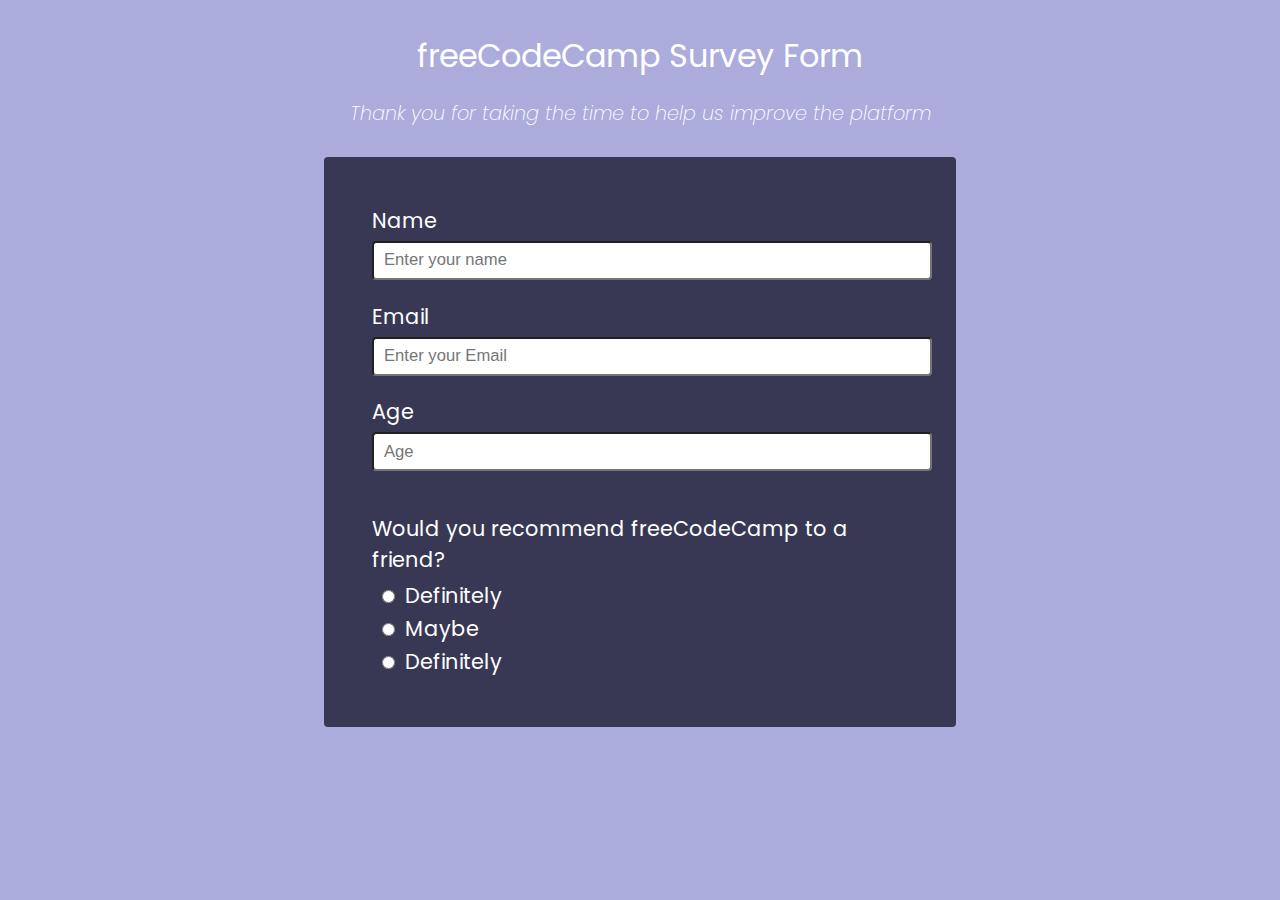
==== index.html @ d4216195 "first commit" ====
<!DOCTYPE html>
<html>
<head>
	<title>freeCodeCamp Survey Form</title>

	<link rel="stylesheet" type="text/css" href="survey_styles.css">
	<link href="https://fonts.googleapis.com/css2?family=Poppins:wght@200;400;700&display=swap" rel="stylesheet">
</head>
<body>
<div id="layer">
<header id="header">
	<h1 id="title">freeCodeCamp Survey Form</h1>
	<p id="description">Thank you for taking the time to help us improve the platform</p>
</header>

<main>
	<form id="surveyForm">
		<div class="formPart">
			<label for="name">Name</label>
			<input type="text" name="name" id="name" placeholder="Enter your name" required>
		</div>
		<div class="formPart">
			<label for="email">Email</label>
			<input type="email" name="email" id="email" placeholder="Enter your Email" required>
		</div>
		<div class="formPart">
			<label for="age">Age</label>
			<input type="number" name="age" id="age" placeholder="Age">
		</div>
		<div class="radioPart">
			<p>Would you recommend freeCodeCamp to a friend?</p>
			<input type="radio" id="definitely" name="recommendation" value="definitely"><label for="definitely">Definitely</label><br>
			<input type="radio" id="maybe" name="recommendation" value="maybe"><label for="maybe">Maybe</label><br>
			<input type="radio" id="definitely" name="recommendation" value="definitely"><label for="definitely">Definitely</label><br>
		</div>
	</form>


</main>


</div>
</body>
</html>
---- survey_styles.css ----
body {
	font-family: "Poppins", "sans-serif";
	color: white;
	background-image: linear-gradient(rgba(136, 136, 206, 0.7), rgba(136, 136, 206, 0.7)), url(https://cdn.freecodecamp.org/testable-projects-fcc/images/survey-form-background.jpeg);
}

header {
	text-align: center;
}

h1 {
	font-weight: 400;
	margin-top: 1em;
	margin-bottom: 0;
}

label {
	display: block;
	margin-bottom: 5px;
}

#description {
	font-style: italic;
	font-weight: 200;
	margin-bottom: 1.5em;
	font-size: 1.2em;
}

#surveyForm {
	background-color: rgba(27, 27, 50, 0.8);
	margin: 0 25%;
	border-radius: 0.25rem;
	padding: 3rem;
	font-size: 1.3em;
}

.formPart input {
	width: 100%;
	height: 1.5em;
	margin-bottom: 1.25em;
	padding: 5px 10px;
	border-radius: 0.25rem;
	font-size: 0.8em;
}

.radioPart label {
	display: inline;
}

.radioPart input {
	margin: 10px;
}

.radioPart p {
	margin-bottom: 5px;
}
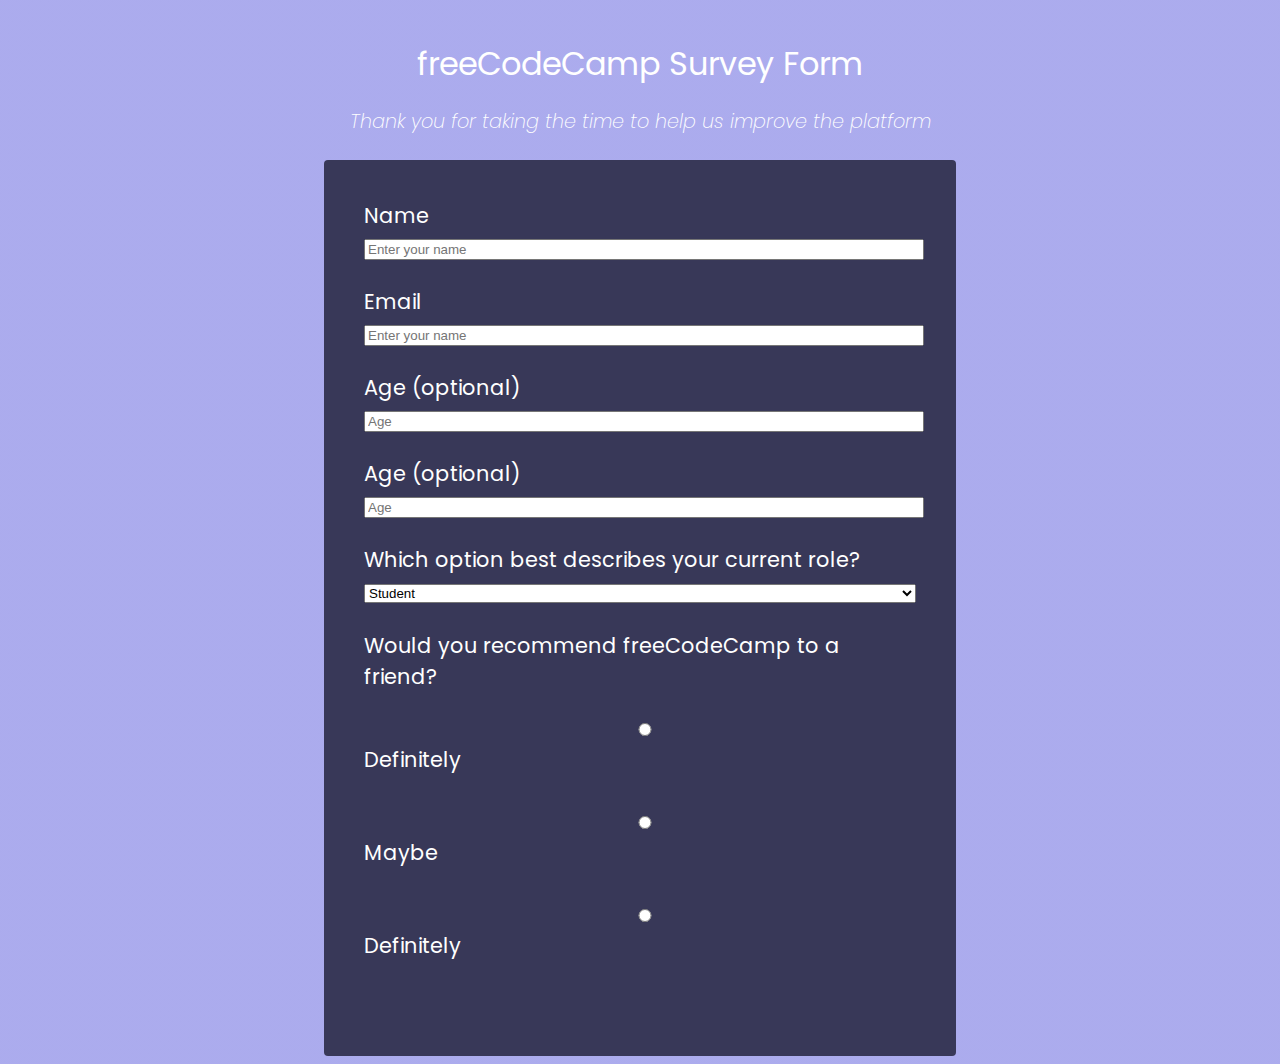
==== commit 6576e0cd: "repairing to radio button" ====
--- a/index.html
+++ b/index.html
@@ -21,9 +21,55 @@
 		</div>
 		<div class="formPart">
 			<label for="email">Email</label>
+			<input type="email" name="email" id="email" placeholder="Enter your name" required>
+		</div>
+		<div class="formPart">
+			<label for="age">Age <span id="optionalSign">(optional)</span></label>
+			<input type="number" name="age" id="age" placeholder="Age">
+		</div>
+		<div class="formPart">
+			<label for="age">Age <span id="optionalSign">(optional)</span></label>
+			<input type="number" name="age" id="age" placeholder="Age">
+		</div>
+		<div class="formPart">
+			<label for="job">Which option best describes your current role?</label>
+			<select name="job" id="job">
+				<option value="student">Student</option>
+				<option value="fullTimeJob">Full Time Job</option>
+				<option value="FullTimeLearner">Full Time Learner</option>
+				<option value="notToSay">Prefer Not To Say</option>
+				<option value="other">Other</option>
+			</select>
+		</div>
+		<div class="formPart">
+			<p>Would you recommend freeCodeCamp to a friend?</p>
+			<input type="radio" id="definitely" name="recommendation" value="definitely"><label for="definitely">Definitely</label><br>
+			<input type="radio" id="maybe" name="recommendation" value="maybe"><label for="maybe">Maybe</label><br>
+			<input type="radio" id="definitely" name="recommendation" value="definitely"><label for="definitely">Definitely</label><br>
+		</div>
+	</form>
+
+</main>
+
+
+</div>
+</body>
+</html>
+
+
+		<!-- <div class="formPart">
+			<label for="name">Name</label>
+			<input type="text" name="name" id="name" placeholder="Enter your name" required>
+		</div>
+		<div class="formPart">
+			<label for="email">Email</label>
 			<input type="email" name="email" id="email" placeholder="Enter your Email" required>
 		</div>
 		<div class="formPart">
+			<label for="age">Age</label>
+			<input type="number" name="age" id="age" placeholder="Age">
+		</div>
+		<div class="choosePart">
 			<label for="age">Age</label>
 			<input type="number" name="age" id="age" placeholder="Age">
 		</div>
@@ -32,13 +78,4 @@
 			<input type="radio" id="definitely" name="recommendation" value="definitely"><label for="definitely">Definitely</label><br>
 			<input type="radio" id="maybe" name="recommendation" value="maybe"><label for="maybe">Maybe</label><br>
 			<input type="radio" id="definitely" name="recommendation" value="definitely"><label for="definitely">Definitely</label><br>
-		</div>
-	</form>
-
-
-</main>
-
-
-</div>
-</body>
-</html>+		</div> -->--- a/survey_styles.css
+++ b/survey_styles.css
@@ -1,46 +1,69 @@
 body {
 	font-family: "Poppins", "sans-serif";
 	color: white;
-	background-image: linear-gradient(rgba(136, 136, 206, 0.7), rgba(136, 136, 206, 0.7)), url(https://cdn.freecodecamp.org/testable-projects-fcc/images/survey-form-background.jpeg);
+	background-image: linear-gradient(rgba(136, 136, 230, 0.7), rgba(136, 136, 230, 0.7)), url(https://cdn.freecodecamp.org/testable-projects-fcc/images/survey-form-background.jpeg);
 }
 
 header {
 	text-align: center;
+	padding-top: 1rem;
 }
 
 h1 {
 	font-weight: 400;
-	margin-top: 1em;
+	margin-top: 1rem;
 	margin-bottom: 0;
 }
 
 label {
 	display: block;
-	margin-bottom: 5px;
+	margin-bottom: 0;
 }
 
 #description {
 	font-style: italic;
 	font-weight: 200;
-	margin-bottom: 1.5em;
-	font-size: 1.2em;
+	margin-bottom: 1.5rem;
+	font-size: 1.2rem;
 }
 
 #surveyForm {
 	background-color: rgba(27, 27, 50, 0.8);
 	margin: 0 25%;
 	border-radius: 0.25rem;
-	padding: 3rem;
+	padding: 2.5rem;
 	font-size: 1.3em;
+}
+
+.formPart {
+	margin-bottom: 1.5rem;
+}
+
+.formPart input {
+	width: 100%;
+}
+
+#job {
+	width: 100%;
+}
+
+
+
+
+/*.formPart {
+	margin-bottom: 1.25em;
 }
 
 .formPart input {
 	width: 100%;
 	height: 1.5em;
-	margin-bottom: 1.25em;
 	padding: 5px 10px;
 	border-radius: 0.25rem;
 	font-size: 0.8em;
+}
+
+.radioPart {
+	margin-bottom: 1.25em;
 }
 
 .radioPart label {
@@ -49,8 +72,14 @@
 
 .radioPart input {
 	margin: 10px;
+	height: 1.3rem;
+	width: 1.3rem;
 }
 
 .radioPart p {
-	margin-bottom: 5px;
-}+	margin: 5px 0;
+}
+
+.choosePart {
+	margin-bottom: 1.25em;
+}*/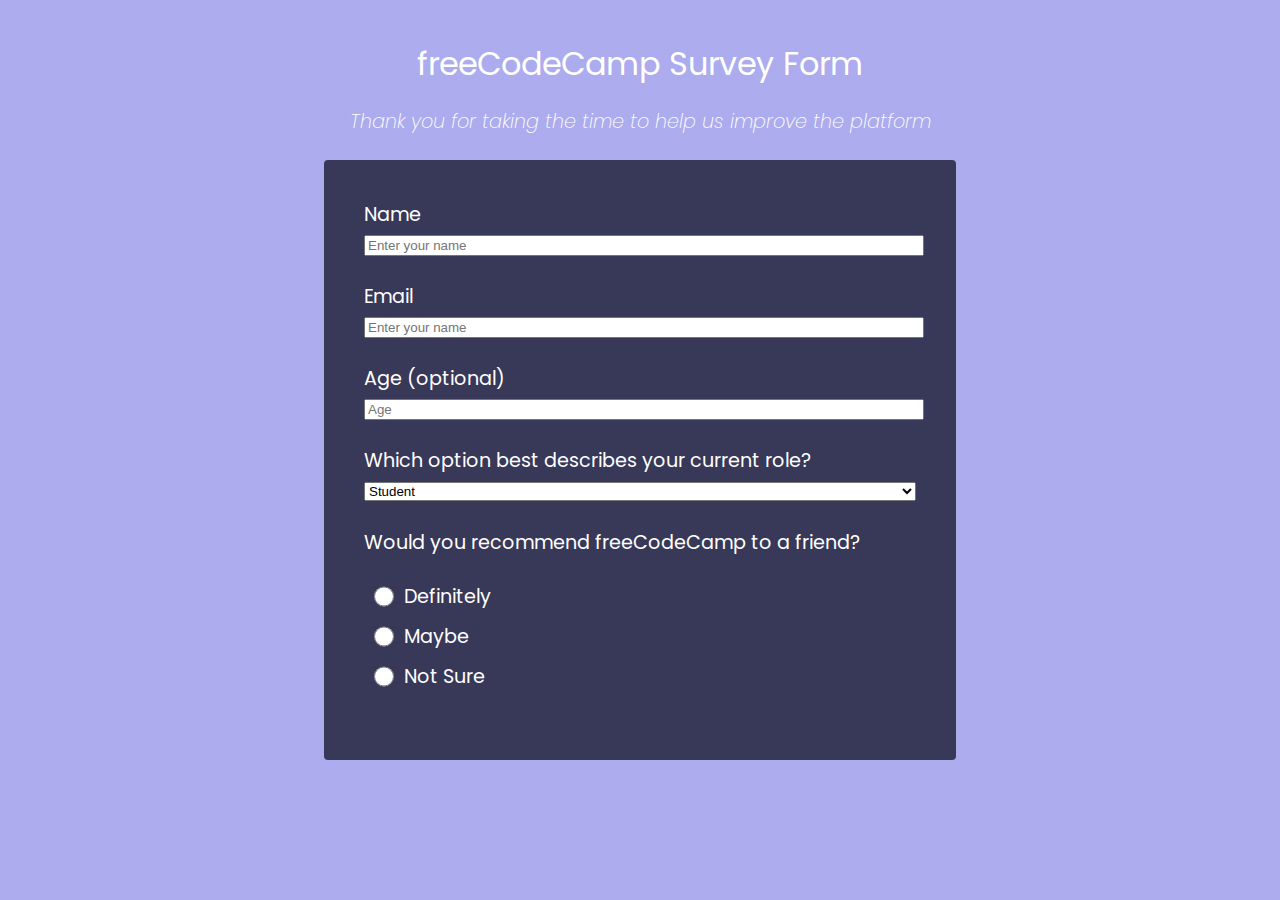
==== commit f08c05c5: "finished radio button" ====
--- a/index.html
+++ b/index.html
@@ -24,11 +24,7 @@
 			<input type="email" name="email" id="email" placeholder="Enter your name" required>
 		</div>
 		<div class="formPart">
-			<label for="age">Age <span id="optionalSign">(optional)</span></label>
-			<input type="number" name="age" id="age" placeholder="Age">
-		</div>
-		<div class="formPart">
-			<label for="age">Age <span id="optionalSign">(optional)</span></label>
+			<label for="age">Age <span class="smallerNotes">(optional)</span></label>
 			<input type="number" name="age" id="age" placeholder="Age">
 		</div>
 		<div class="formPart">
@@ -43,9 +39,9 @@
 		</div>
 		<div class="formPart">
 			<p>Would you recommend freeCodeCamp to a friend?</p>
-			<input type="radio" id="definitely" name="recommendation" value="definitely"><label for="definitely">Definitely</label><br>
-			<input type="radio" id="maybe" name="recommendation" value="maybe"><label for="maybe">Maybe</label><br>
-			<input type="radio" id="definitely" name="recommendation" value="definitely"><label for="definitely">Definitely</label><br>
+			<div class="inputRadio"><input type="radio" id="definitely" name="recommendation" value="definitely"><label for="definitely">Definitely</label></div>
+			<div class="inputRadio"><input type="radio" id="maybe" name="recommendation" value="maybe"><label for="maybe">Maybe</label></div>
+			<div class="inputRadio"><input type="radio" id="notSure" name="recommendation" value="notSure"><label for="notSure">Not Sure</label></div>
 		</div>
 	</form>
 
--- a/survey_styles.css
+++ b/survey_styles.css
@@ -16,7 +16,6 @@
 }
 
 label {
-	display: block;
 	margin-bottom: 0;
 }
 
@@ -32,7 +31,7 @@
 	margin: 0 25%;
 	border-radius: 0.25rem;
 	padding: 2.5rem;
-	font-size: 1.3em;
+	font-size: 1.2em;
 }
 
 .formPart {
@@ -43,9 +42,26 @@
 	width: 100%;
 }
 
+.smallerNote {
+	font-size: 0.8rem;
+}
+
 #job {
 	width: 100%;
 }
+
+.inputRadio {
+	display: flex;
+	align-items: center;
+}
+
+.inputRadio input {
+	margin: 0.6rem;
+	height: 1.3rem;
+	width: 1.3rem;
+}
+
+
 
 
 
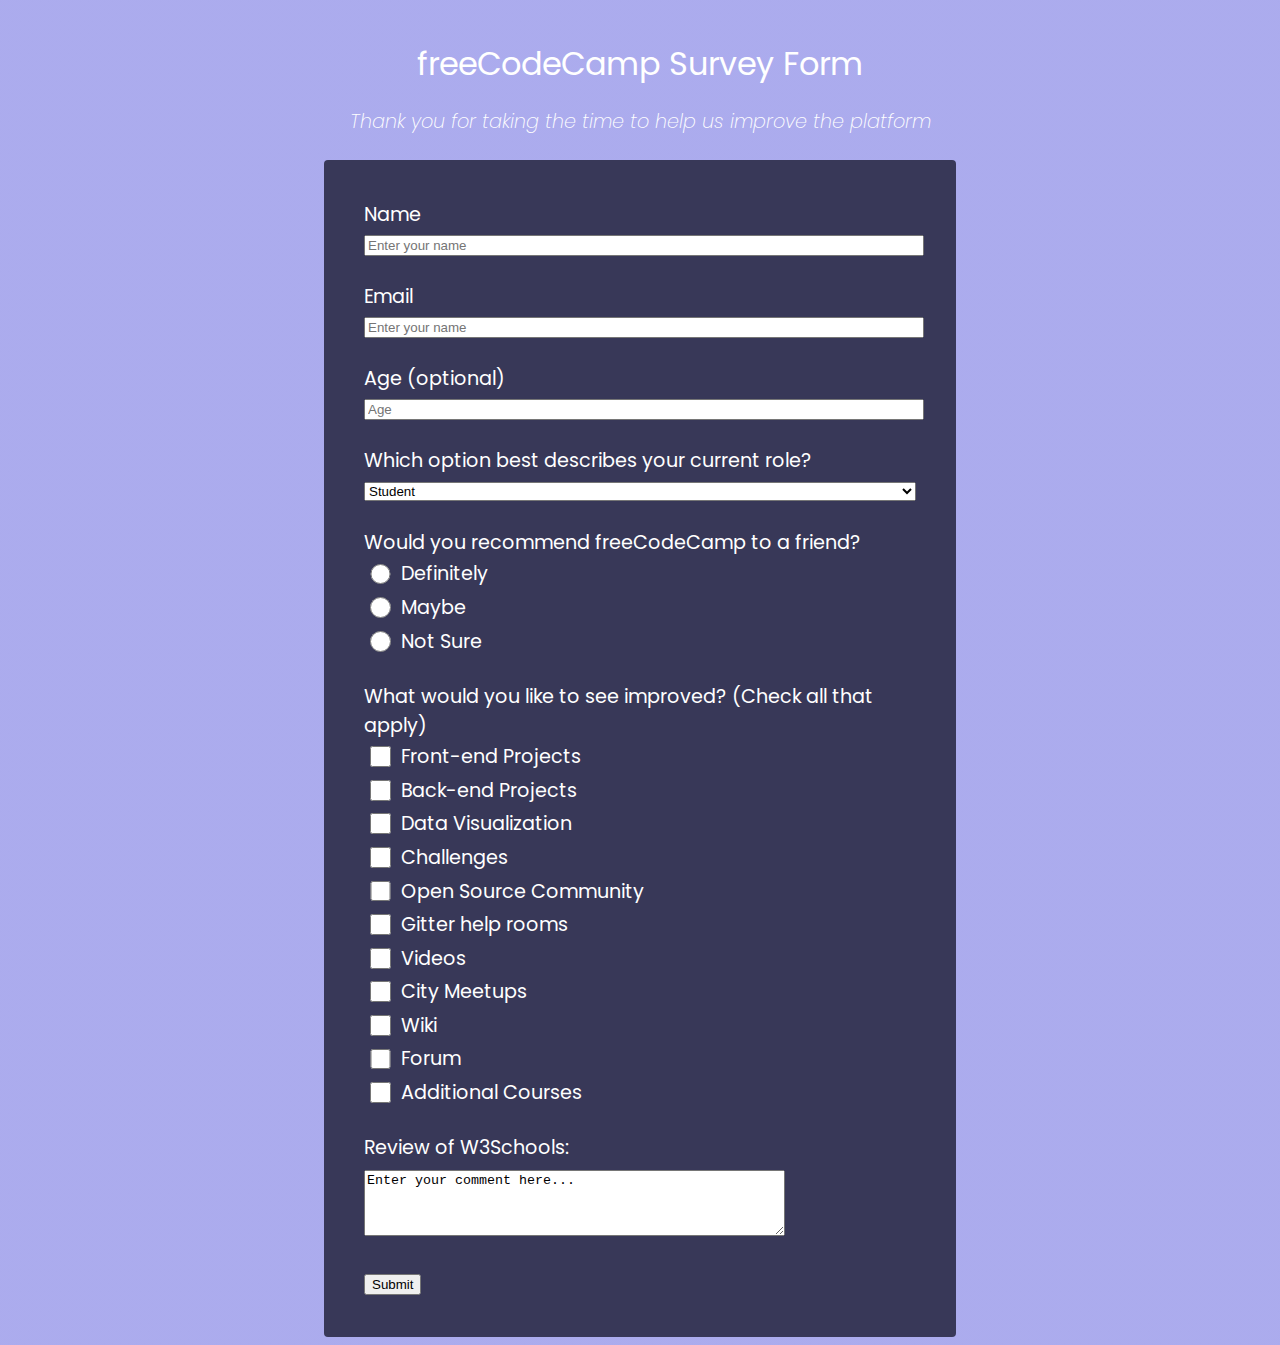
==== commit fe2fd1e8: "final skeleton" ====
--- a/index.html
+++ b/index.html
@@ -19,14 +19,17 @@
 			<label for="name">Name</label>
 			<input type="text" name="name" id="name" placeholder="Enter your name" required>
 		</div>
+
 		<div class="formPart">
 			<label for="email">Email</label>
 			<input type="email" name="email" id="email" placeholder="Enter your name" required>
 		</div>
+
 		<div class="formPart">
 			<label for="age">Age <span class="smallerNotes">(optional)</span></label>
-			<input type="number" name="age" id="age" placeholder="Age">
+			<input type="number" name="age" id="age" placeholder="Age" min="1" max="120">
 		</div>
+
 		<div class="formPart">
 			<label for="job">Which option best describes your current role?</label>
 			<select name="job" id="job">
@@ -37,12 +40,37 @@
 				<option value="other">Other</option>
 			</select>
 		</div>
+
 		<div class="formPart">
 			<p>Would you recommend freeCodeCamp to a friend?</p>
-			<div class="inputRadio"><input type="radio" id="definitely" name="recommendation" value="definitely"><label for="definitely">Definitely</label></div>
-			<div class="inputRadio"><input type="radio" id="maybe" name="recommendation" value="maybe"><label for="maybe">Maybe</label></div>
-			<div class="inputRadio"><input type="radio" id="notSure" name="recommendation" value="notSure"><label for="notSure">Not Sure</label></div>
+			<div class="inputCheck"><input type="radio" id="definitely" name="recommendation" value="definitely"><label for="definitely">Definitely</label></div>
+			<div class="inputCheck"><input type="radio" id="maybe" name="recommendation" value="maybe"><label for="maybe">Maybe</label></div>
+			<div class="inputCheck"><input type="radio" id="notSure" name="recommendation" value="notSure"><label for="notSure">Not Sure</label></div>
 		</div>
+
+		<div class="formPart">
+			<p>What would you like to see improved? <span class="smallerNotes">(Check all that apply)</span></p>
+			<div class="inputCheck"><input type="checkbox" id="frontEnd" name="frontEnd" value="frontEnd"><label for="frontEnd">Front-end Projects</label></div>
+			<div class="inputCheck"><input type="checkbox" id="backEnd" name="backEnd" value="backEnd"><label for="backEnd">Back-end Projects</label></div>
+			<div class="inputCheck"><input type="checkbox" id="dataVis" name="dataVis" value="dataVis"><label for="dataVis">Data Visualization</label></div>
+			<div class="inputCheck"><input type="checkbox" id="challenges" name="challenges" value="challenges"><label for="dataVis">Challenges</label></div>
+			<div class="inputCheck"><input type="checkbox" id="openSource" name="openSource" value="openSource"><label for="openSource">Open Source Community</label></div>
+			<div class="inputCheck"><input type="checkbox" id="gitterHelp" name="gitterHelp" value="gitterHelp"><label for="gitterHelp">Gitter help rooms</label></div>
+			<div class="inputCheck"><input type="checkbox" id="videos" name="videos" value="videos"><label for="videos">Videos</label></div>
+			<div class="inputCheck"><input type="checkbox" id="cityMeetups" name="cityMeetups" value="cityMeetups"><label for="cityMeetups">City Meetups</label></div>
+			<div class="inputCheck"><input type="checkbox" id="wiki" name="wiki" value="wiki"><label for="wiki">Wiki</label></div>
+			<div class="inputCheck"><input type="checkbox" id="forum" name="forum" value="forum"><label for="forum">Forum</label></div>
+			<div class="inputCheck"><input type="checkbox" id="additional" name="additional" value="additional"><label for="additional">Additional Courses</label></div>
+		</div>
+
+		<div class="formPart" id="textPart">
+			<label for="w3review">Review of W3Schools:</label>
+			<textarea id="w3review" name="w3review" rows="4" cols="50">Enter your comment here...</textarea>
+		</div>
+
+		<button type="submit">Submit</button>
+
+
 	</form>
 
 </main>
--- a/survey_styles.css
+++ b/survey_styles.css
@@ -42,6 +42,10 @@
 	width: 100%;
 }
 
+.formPart p {
+	margin-bottom: 0;
+}
+
 .smallerNote {
 	font-size: 0.8rem;
 }
@@ -50,19 +54,21 @@
 	width: 100%;
 }
 
-.inputRadio {
+.inputCheck {
 	display: flex;
 	align-items: center;
 }
 
-.inputRadio input {
-	margin: 0.6rem;
+.inputCheck input {
+	margin: 0.4rem 0.6rem 0.4rem 0.4rem;
 	height: 1.3rem;
 	width: 1.3rem;
 }
 
-
-
+#textPart label {
+	display: block;
+	margin-bottom: 0.5rem;
+}
 
 
 
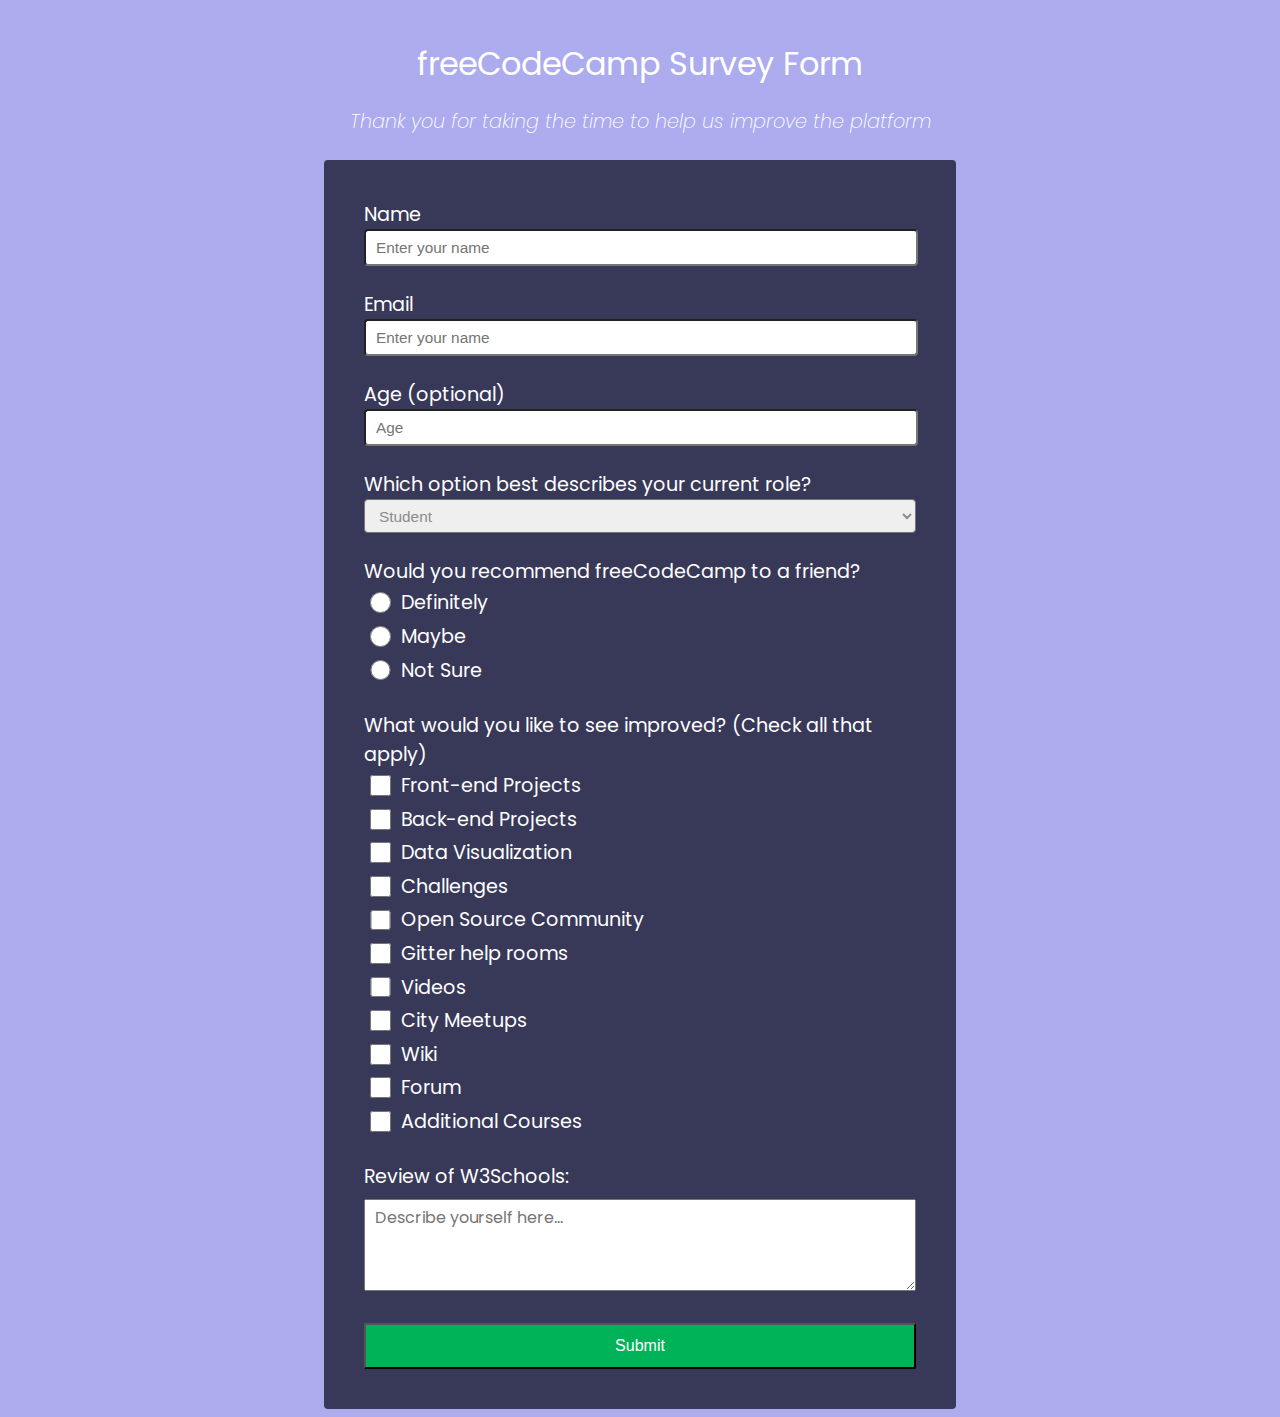
==== commit 8db17235: "final" ====
--- a/index.html
+++ b/index.html
@@ -65,10 +65,10 @@
 
 		<div class="formPart" id="textPart">
 			<label for="w3review">Review of W3Schools:</label>
-			<textarea id="w3review" name="w3review" rows="4" cols="50">Enter your comment here...</textarea>
+			<textarea id="w3review" name="w3review" placeholder="Describe yourself here..."></textarea>
 		</div>
 
-		<button type="submit">Submit</button>
+		<button type="submit" id="submitButton">Submit</button>
 
 
 	</form>
--- a/survey_styles.css
+++ b/survey_styles.css
@@ -39,7 +39,11 @@
 }
 
 .formPart input {
-	width: 100%;
+	width: 96%;
+	height: 1.5em;
+	padding: 5px 10px;
+	border-radius: 0.25rem;
+	font-size: 0.8em;
 }
 
 .formPart p {
@@ -52,6 +56,11 @@
 
 #job {
 	width: 100%;
+	height: 2.2em;
+	padding: 5px 10px;
+	border-radius: 0.25rem;
+	font-size: 0.8em;
+	color: #8c8c8c;
 }
 
 .inputCheck {
@@ -68,6 +77,25 @@
 #textPart label {
 	display: block;
 	margin-bottom: 0.5rem;
+}
+
+textarea {
+	width: 96%;
+	height: 5rem;
+	font-size: 1rem;
+	font-family: "Poppins", "sans-serif";
+	padding: 5px 10px;
+}
+
+#submitButton {
+	display: block;
+    width: 100%;
+    padding: 0.75rem;
+    background: #00b359;
+    color: white;
+    border-radius: 2px;
+    cursor: pointer;
+    font-size: 1.0rem;
 }
 
 
